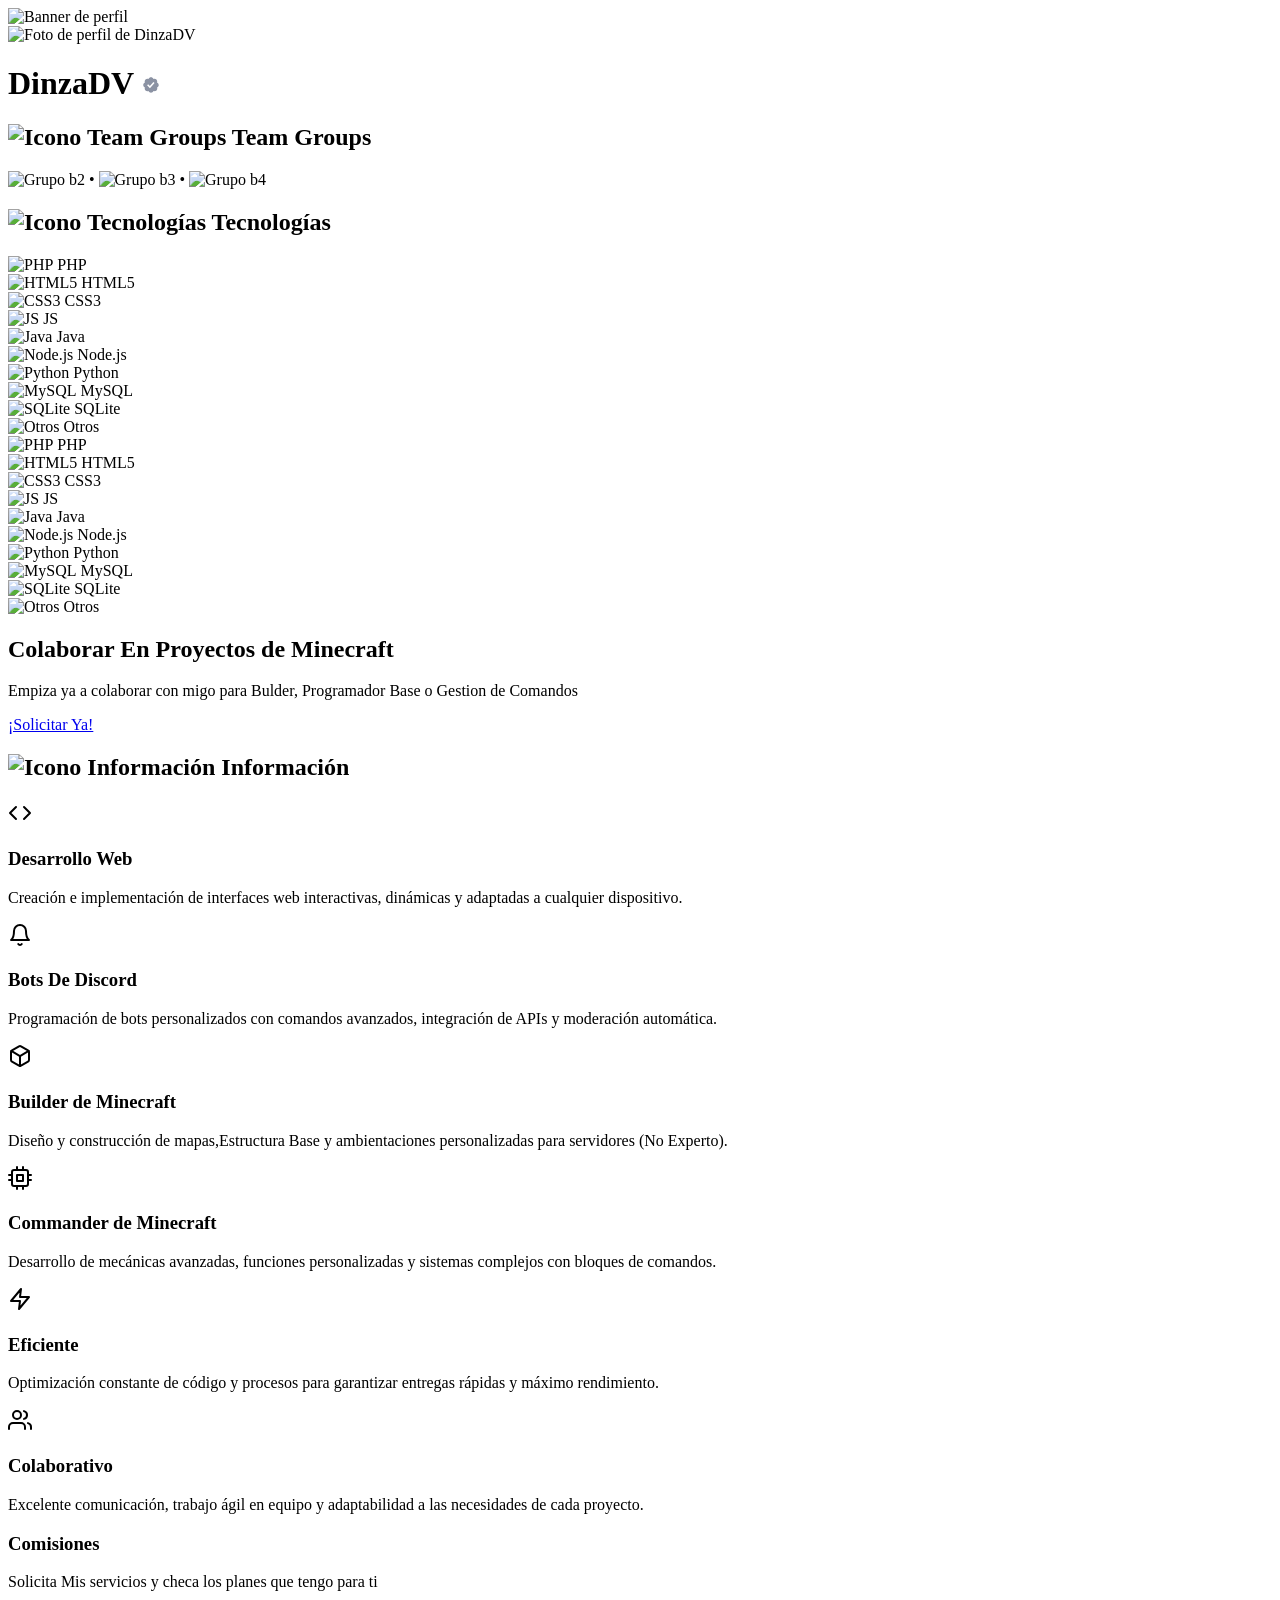
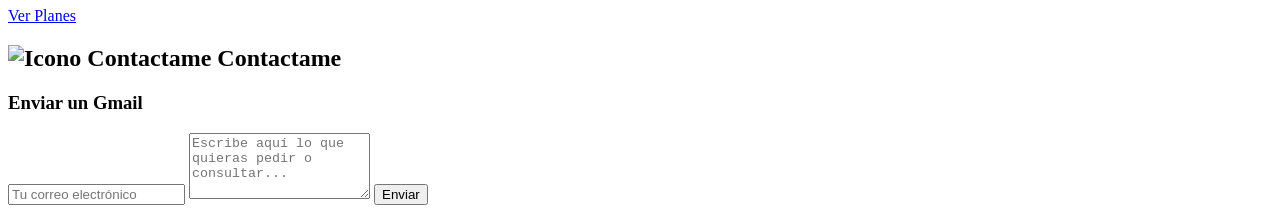
==== index.html @ 63b94a45 "Add initial index.html with webpage structure Initial commit of the index.html file containing the m" ====
<!DOCTYPE html>
<html lang="es">
<head>
<meta charset="UTF-8">
<meta name="viewport" content="width=device-width, initial-scale=1.0">
<title>DinzaDV</title>
<link rel="preconnect" href="https://fonts.googleapis.com">
<link rel="preconnect" href="https://fonts.gstatic.com" crossorigin>
<link href="https://fonts.googleapis.com/css2?family=Fredoka:wght@400;500;600;700&display=swap" rel="stylesheet">
<link rel="stylesheet" href="css/main.css">
<link rel="icon" type="image/png" href="img/logo.png">
<script src="https://cdnjs.cloudflare.com/ajax/libs/three.js/r128/three.min.js"></script>
</head>
<body>
<main class="page">
<div class="banner-wrapper reveal">
<div class="banner">
<img src="img/bn/b1.gif" alt="Banner de perfil">
</div>
<div class="profile-photo">
<img src="img/p/profile.jpg" alt="Foto de perfil de DinzaDV">
</div>
</div>

<div class="identity reveal">
<h1 class="username">
DinzaDV
<svg class="badge" viewBox="0 0 24 24" style="fill: #8b92a3; width: 18px; height: 18px;"><path d="M22.25 12c0-1.43-.88-2.67-2.19-3.34.46-1.39.2-2.97-.81-4.01s-2.62-1.27-4.01-.81C14.67 2.53 13.43 1.65 12 1.65s-2.67.88-3.34 2.19c-1.39-.46-2.97-.2-4.01.81s-1.27 2.62-.81 4.01C2.53 9.33 1.65 10.57 1.65 12s.88 2.67 2.19 3.34c-.46 1.39-.2 2.97.81 4.01s2.62 1.27 4.01.81c.67 1.31 1.91 2.19 3.34 2.19s2.67-.88 3.34-2.19c1.39.46 2.97.2 4.01-.81s1.27-2.62.81-4.01c1.31-.67 2.19-1.91 2.19-3.34zm-11.71 4.2L6.8 12.46l1.41-1.42 2.26 2.26 4.8-5.23 1.47 1.36-6.2 6.77z"></path></svg>
</h1>
</div>

<section class="team-groups reveal">
<h2 class="section-title">
<img src="img/icons/ic2.png" alt="Icono Team Groups" class="title-icon">
Team Groups
</h2>
<div class="team-row">
<img src="img/bn/b2.png" alt="Grupo b2">
<span class="dot">•</span>
<img src="img/bn/b3.png" alt="Grupo b3">
<span class="dot">•</span>
<img src="img/bn/b4.png" alt="Grupo b4">
</div>
</section>

<section class="categories-section reveal">
<h2 class="section-title">
<img src="img/icons/ic3.png" alt="Icono Tecnologías" class="title-icon">
Tecnologías
</h2>
<div class="carousel-container">
<div class="carousel-track">
<div class="carousel-item">
<img src="https://cdn.jsdelivr.net/gh/devicons/devicon/icons/php/php-original.svg" alt="PHP">
<span>PHP</span>
</div>
<div class="carousel-item">
<img src="https://cdn.jsdelivr.net/gh/devicons/devicon/icons/html5/html5-original.svg" alt="HTML5">
<span>HTML5</span>
</div>
<div class="carousel-item">
<img src="https://cdn.jsdelivr.net/gh/devicons/devicon/icons/css3/css3-original.svg" alt="CSS3">
<span>CSS3</span>
</div>
<div class="carousel-item">
<img src="https://cdn.jsdelivr.net/gh/devicons/devicon/icons/javascript/javascript-original.svg" alt="JS">
<span>JS</span>
</div>
<div class="carousel-item">
<img src="https://cdn.jsdelivr.net/gh/devicons/devicon/icons/java/java-original.svg" alt="Java">
<span>Java</span>
</div>
<div class="carousel-item">
<img src="https://cdn.jsdelivr.net/gh/devicons/devicon/icons/nodejs/nodejs-original.svg" alt="Node.js">
<span>Node.js</span>
</div>
<div class="carousel-item">
<img src="https://cdn.jsdelivr.net/gh/devicons/devicon/icons/python/python-original.svg" alt="Python">
<span>Python</span>
</div>
<div class="carousel-item">
<img src="https://cdn.jsdelivr.net/gh/devicons/devicon/icons/mysql/mysql-original.svg" alt="MySQL">
<span>MySQL</span>
</div>
<div class="carousel-item">
<img src="https://cdn.jsdelivr.net/gh/devicons/devicon/icons/sqlite/sqlite-original.svg" alt="SQLite">
<span>SQLite</span>
</div>
<div class="carousel-item">
<img src="https://cdn.jsdelivr.net/gh/devicons/devicon/icons/cog/cog-original.svg" alt="Otros">
<span>Otros</span>
</div>
<div class="carousel-item">
<img src="https://cdn.jsdelivr.net/gh/devicons/devicon/icons/php/php-original.svg" alt="PHP">
<span>PHP</span>
</div>
<div class="carousel-item">
<img src="https://cdn.jsdelivr.net/gh/devicons/devicon/icons/html5/html5-original.svg" alt="HTML5">
<span>HTML5</span>
</div>
<div class="carousel-item">
<img src="https://cdn.jsdelivr.net/gh/devicons/devicon/icons/css3/css3-original.svg" alt="CSS3">
<span>CSS3</span>
</div>
<div class="carousel-item">
<img src="https://cdn.jsdelivr.net/gh/devicons/devicon/icons/javascript/javascript-original.svg" alt="JS">
<span>JS</span>
</div>
<div class="carousel-item">
<img src="https://cdn.jsdelivr.net/gh/devicons/devicon/icons/java/java-original.svg" alt="Java">
<span>Java</span>
</div>
<div class="carousel-item">
<img src="https://cdn.jsdelivr.net/gh/devicons/devicon/icons/nodejs/nodejs-original.svg" alt="Node.js">
<span>Node.js</span>
</div>
<div class="carousel-item">
<img src="https://cdn.jsdelivr.net/gh/devicons/devicon/icons/python/python-original.svg" alt="Python">
<span>Python</span>
</div>
<div class="carousel-item">
<img src="https://cdn.jsdelivr.net/gh/devicons/devicon/icons/mysql/mysql-original.svg" alt="MySQL">
<span>MySQL</span>
</div>
<div class="carousel-item">
<img src="https://cdn.jsdelivr.net/gh/devicons/devicon/icons/sqlite/sqlite-original.svg" alt="SQLite">
<span>SQLite</span>
</div>
<div class="carousel-item">
<img src="https://cdn.jsdelivr.net/gh/devicons/devicon/icons/cog/cog-original.svg" alt="Otros">
<span>Otros</span>
</div>
</div>
</div>
</section>

<section class="content-panel reveal">
<div class="hero-card">
<div class="hero-content">
<h2>Colaborar En Proyectos de Minecraft</h2>
<p>Empiza ya a colaborar con migo para Bulder, Programador Base o Gestion de Comandos</p>
<a href="mc/planes" class="hero-btn">¡Solicitar Ya!</a>
</div>
<div class="hero-model" id="mc-model-container"></div>
</div>

<h2 class="section-title">
<img src="img/icons/ic4.png" alt="Icono Información" class="title-icon">
Información
</h2>

<div class="feature-grid">
<div class="feature-card">
<div class="feature-icon-box">
<svg viewBox="0 0 24 24" width="24" height="24" fill="none" stroke="currentColor" stroke-width="2" stroke-linecap="round" stroke-linejoin="round"><polyline points="16 18 22 12 16 6"></polyline><polyline points="8 6 2 12 8 18"></polyline></svg>
</div>
<div class="feature-info">
<h3>Desarrollo Web</h3>
<p>Creación e implementación de interfaces web interactivas, dinámicas y adaptadas a cualquier dispositivo.</p>
</div>
</div>

<div class="feature-card">
<div class="feature-icon-box">
<svg viewBox="0 0 24 24" width="24" height="24" fill="none" stroke="currentColor" stroke-width="2" stroke-linecap="round" stroke-linejoin="round"><path d="M18 8A6 6 0 0 0 6 8c0 7-3 9-3 9h18s-3-2-3-9"></path><path d="M13.73 21a2 2 0 0 1-3.46 0"></path></svg>
</div>
<div class="feature-info">
<h3>Bots De Discord</h3>
<p>Programación de bots personalizados con comandos avanzados, integración de APIs y moderación automática.</p>
</div>
</div>

<div class="feature-card">
<div class="feature-icon-box">
<svg viewBox="0 0 24 24" width="24" height="24" fill="none" stroke="currentColor" stroke-width="2" stroke-linecap="round" stroke-linejoin="round"><path d="M21 16V8a2 2 0 0 0-1-1.73l-7-4a2 2 0 0 0-2 0l-7 4A2 2 0 0 0 3 8v8a2 2 0 0 0 1 1.73l7 4a2 2 0 0 0 2 0l7-4A2 2 0 0 0 21 16z"></path><polyline points="3.27 6.96 12 12.01 20.73 6.96"></polyline><line x1="12" y1="22.08" x2="12" y2="12"></line></svg>
</div>
<div class="feature-info">
<h3>Builder de Minecraft</h3>
<p>Diseño y construcción de mapas,Estructura Base y ambientaciones personalizadas para servidores (No Experto).</p>
</div>
</div>

<div class="feature-card">
<div class="feature-icon-box">
<svg viewBox="0 0 24 24" width="24" height="24" fill="none" stroke="currentColor" stroke-width="2" stroke-linecap="round" stroke-linejoin="round"><rect x="4" y="4" width="16" height="16" rx="2" ry="2"></rect><rect x="9" y="9" width="6" height="6"></rect><line x1="9" y1="1" x2="9" y2="4"></line><line x1="15" y1="1" x2="15" y2="4"></line><line x1="9" y1="20" x2="9" y2="23"></line><line x1="15" y1="20" x2="15" y2="23"></line><line x1="20" y1="9" x2="23" y2="9"></line><line x1="20" y1="14" x2="23" y2="14"></line><line x1="1" y1="9" x2="4" y2="9"></line><line x1="1" y1="14" x2="4" y2="14"></line></svg>
</div>
<div class="feature-info">
<h3>Commander de Minecraft</h3>
<p>Desarrollo de mecánicas avanzadas, funciones personalizadas y sistemas complejos con bloques de comandos.</p>
</div>
</div>

<div class="feature-card">
<div class="feature-icon-box">
<svg viewBox="0 0 24 24" width="24" height="24" fill="none" stroke="currentColor" stroke-width="2" stroke-linecap="round" stroke-linejoin="round"><polygon points="13 2 3 14 12 14 11 22 21 10 12 10 13 2"></polygon></svg>
</div>
<div class="feature-info">
<h3>Eficiente</h3>
<p>Optimización constante de código y procesos para garantizar entregas rápidas y máximo rendimiento.</p>
</div>
</div>

<div class="feature-card">
<div class="feature-icon-box">
<svg viewBox="0 0 24 24" width="24" height="24" fill="none" stroke="currentColor" stroke-width="2" stroke-linecap="round" stroke-linejoin="round"><path d="M17 21v-2a4 4 0 0 0-4-4H5a4 4 0 0 0-4 4v2"></path><circle cx="9" cy="7" r="4"></circle><path d="M23 21v-2a4 4 0 0 0-3-3.87"></path><path d="M16 3.13a4 4 0 0 1 0 7.75"></path></svg>
</div>
<div class="feature-info">
<h3>Colaborativo</h3>
<p>Excelente comunicación, trabajo ágil en equipo y adaptabilidad a las necesidades de cada proyecto.</p>
</div>
</div>
</div>

<div class="commissions-card">
<div class="commissions-info">
<h3>Comisiones</h3>
<p>Solicita Mis servicios y checa los planes que tengo para ti</p>
</div>
<a href="wp/plan" class="shine-btn">Ver Planes</a>
</div>

<h2 class="section-title">
<img src="img/icons/ic5.png" alt="Icono Contactame" class="title-icon">
Contactame
</h2>

<div class="contact-card">
<h3>Enviar un Gmail</h3>
<form action="https://formsubmit.co/dinzadv@gmail.com" method="POST" class="contact-form">
<input type="email" name="email" placeholder="Tu correo electrónico" required>
<textarea name="message" rows="4" placeholder="Escribe aquí lo que quieras pedir o consultar..." required></textarea>
<button type="submit" class="contact-btn">Enviar</button>
</form>
</div>
</section>
</main>
<script src="js/main.js"></script>
</body>
</html>
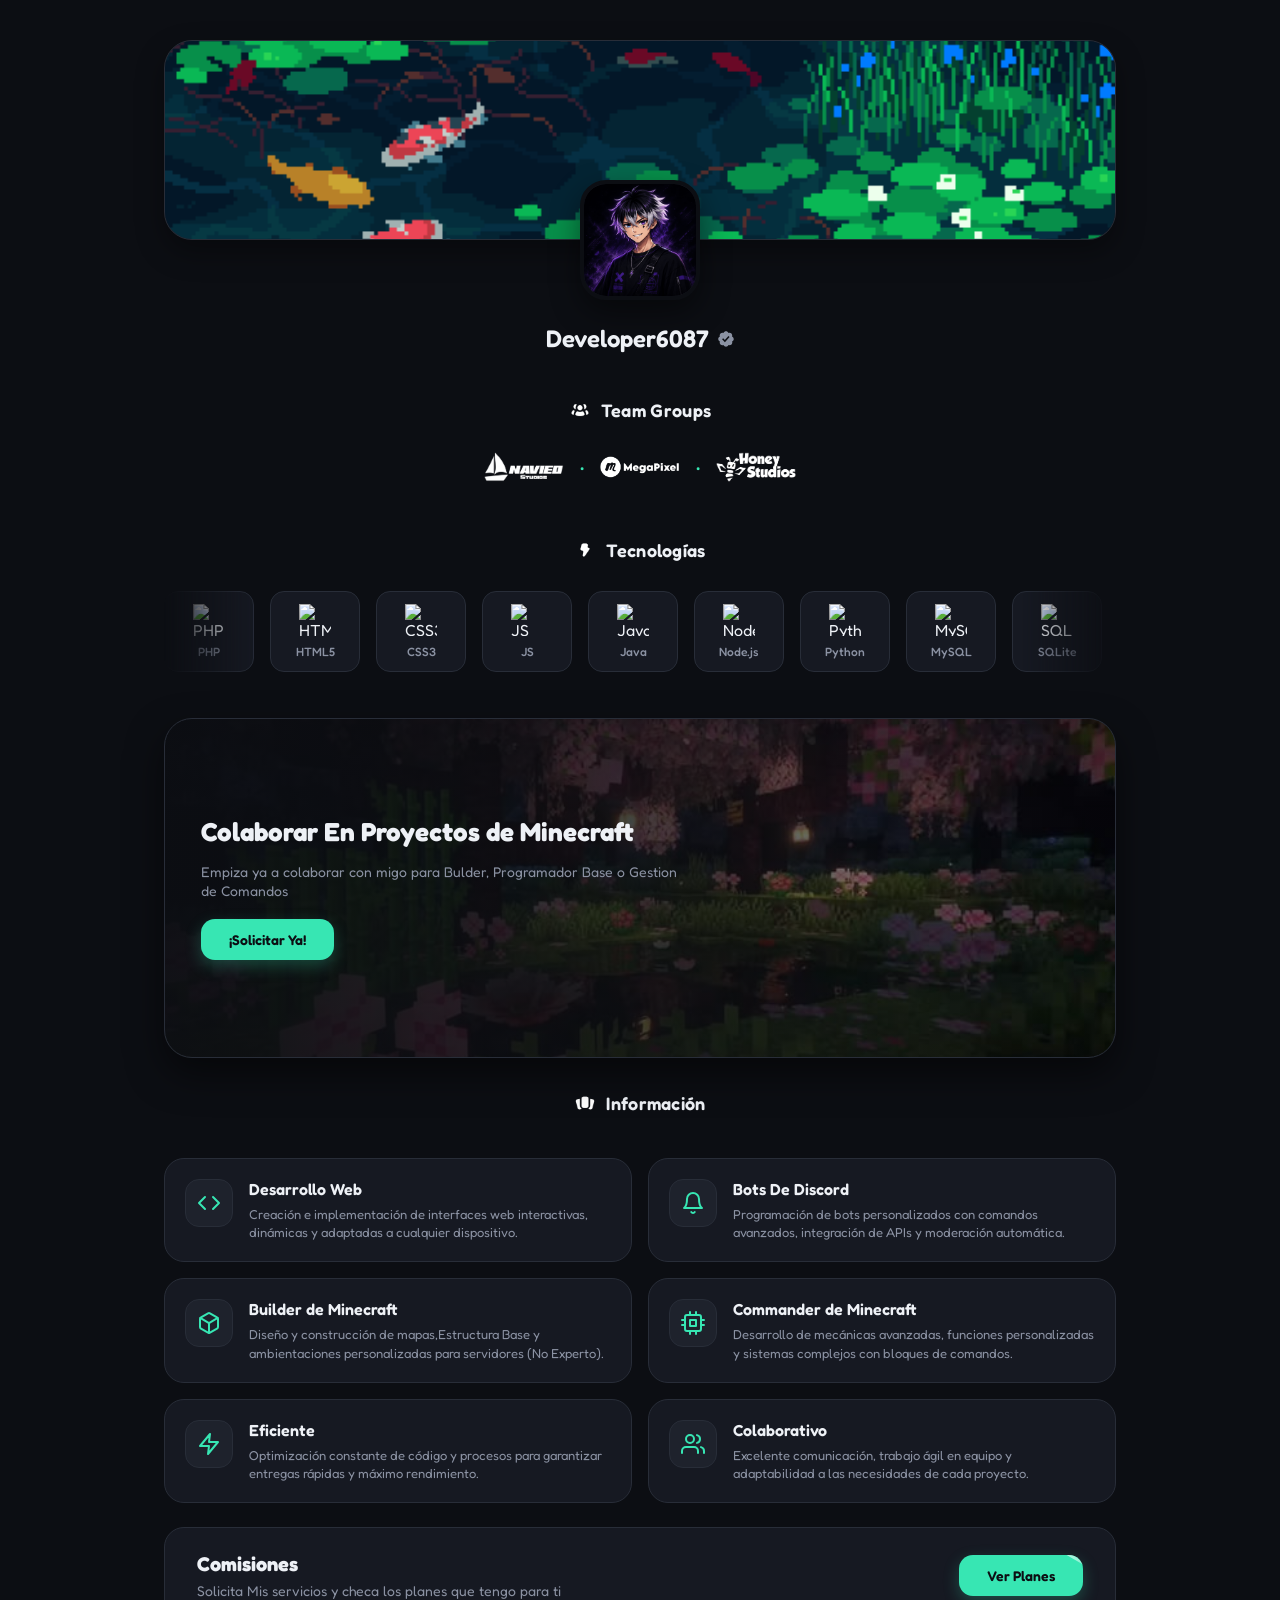
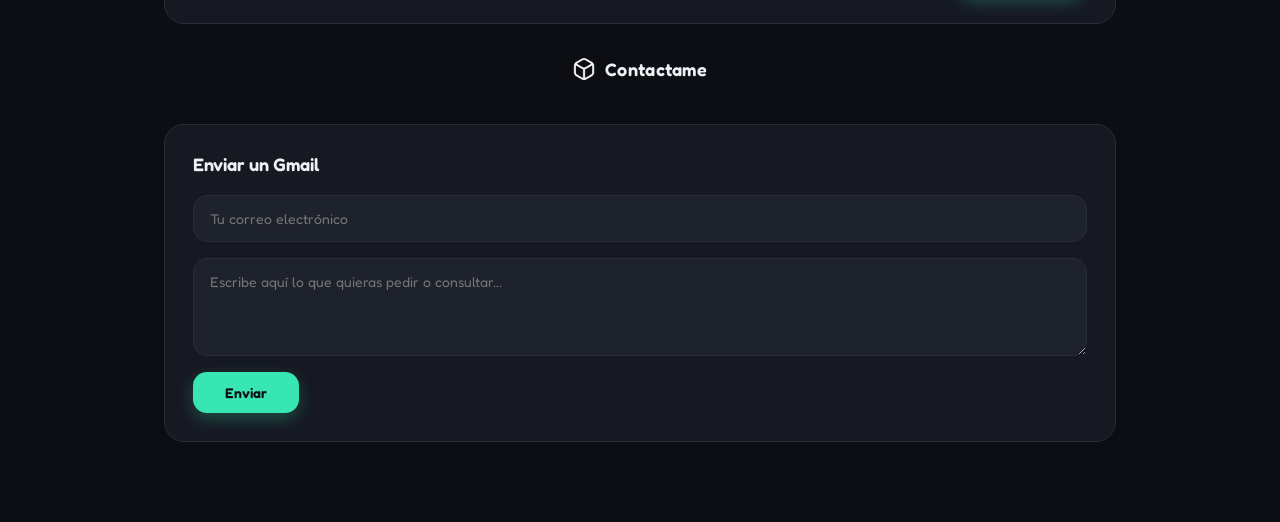
==== commit d0ac04df: "Update index.html" ====
--- a/index.html
+++ b/index.html
@@ -3,7 +3,7 @@
 <head>
 <meta charset="UTF-8">
 <meta name="viewport" content="width=device-width, initial-scale=1.0">
-<title>DinzaDV</title>
+<title>Developer6087</title>
 <link rel="preconnect" href="https://fonts.googleapis.com">
 <link rel="preconnect" href="https://fonts.gstatic.com" crossorigin>
 <link href="https://fonts.googleapis.com/css2?family=Fredoka:wght@400;500;600;700&display=swap" rel="stylesheet">
@@ -24,7 +24,7 @@
 
 <div class="identity reveal">
 <h1 class="username">
-DinzaDV
+Developer6087
 <svg class="badge" viewBox="0 0 24 24" style="fill: #8b92a3; width: 18px; height: 18px;"><path d="M22.25 12c0-1.43-.88-2.67-2.19-3.34.46-1.39.2-2.97-.81-4.01s-2.62-1.27-4.01-.81C14.67 2.53 13.43 1.65 12 1.65s-2.67.88-3.34 2.19c-1.39-.46-2.97-.2-4.01.81s-1.27 2.62-.81 4.01C2.53 9.33 1.65 10.57 1.65 12s.88 2.67 2.19 3.34c-.46 1.39-.2 2.97.81 4.01s2.62 1.27 4.01.81c.67 1.31 1.91 2.19 3.34 2.19s2.67-.88 3.34-2.19c1.39.46 2.97.2 4.01-.81s1.27-2.62.81-4.01c1.31-.67 2.19-1.91 2.19-3.34zm-11.71 4.2L6.8 12.46l1.41-1.42 2.26 2.26 4.8-5.23 1.47 1.36-6.2 6.77z"></path></svg>
 </h1>
 </div>
@@ -226,7 +226,7 @@
 
 <div class="contact-card">
 <h3>Enviar un Gmail</h3>
-<form action="https://formsubmit.co/dinzadv@gmail.com" method="POST" class="contact-form">
+<form action="https://formsubmit.co/caelustry@gmail.com" method="POST" class="contact-form">
 <input type="email" name="email" placeholder="Tu correo electrónico" required>
 <textarea name="message" rows="4" placeholder="Escribe aquí lo que quieras pedir o consultar..." required></textarea>
 <button type="submit" class="contact-btn">Enviar</button>
--- a/css/main.css
+++ b/css/main.css
@@ -0,0 +1,555 @@
+*{
+margin:0;
+padding:0;
+box-sizing:border-box;
+}
+
+:root{
+--bg:#0c0e13;
+--surface:#161922;
+--surface-2:#1e222c;
+--border:#282d38;
+--text:#eef1f6;
+--text-dim:#8b92a3;
+--accent:#37e6b3;
+--accent-soft:rgba(55,230,179,0.16);
+--radius-lg:28px;
+--radius-md:20px;
+--radius-sm:14px;
+}
+
+html{
+scroll-behavior:smooth;
+}
+
+body{
+background:var(--bg);
+color:var(--text);
+font-family:'Fredoka',sans-serif;
+min-height:100vh;
+}
+
+.page{
+max-width:1000px;
+margin:0 auto;
+padding:40px 24px 80px;
+display:flex;
+flex-direction:column;
+gap:36px;
+}
+
+.reveal{
+opacity:0;
+transform:translateY(28px);
+transition:opacity 0.7s ease,transform 0.7s ease;
+}
+
+.reveal.in-view{
+opacity:1;
+transform:translateY(0);
+}
+
+.banner-wrapper{
+position:relative;
+width:100%;
+margin-bottom:10px;
+}
+
+.banner{
+width:100%;
+height:200px;
+border-radius:var(--radius-lg);
+overflow:hidden;
+border:1px solid var(--border);
+background:linear-gradient(135deg,var(--surface-2),var(--surface));
+box-shadow:0 12px 28px rgba(0,0,0,0.35);
+}
+
+.banner img{
+width:100%;
+height:100%;
+object-fit:cover;
+display:block;
+}
+
+.profile-photo{
+width:120px;
+height:120px;
+border-radius:26px;
+overflow:hidden;
+border:4px solid var(--bg);
+background:var(--surface-2);
+margin:-60px auto 0;
+box-shadow:0 12px 30px rgba(0,0,0,0.45);
+position:relative;
+z-index:2;
+}
+
+.profile-photo img{
+width:100%;
+height:100%;
+object-fit:cover;
+display:block;
+}
+
+.identity{
+text-align:center;
+margin-top:-22px;
+}
+
+.username{
+display:inline-flex;
+align-items:center;
+gap:8px;
+font-size:24px;
+font-weight:600;
+color:var(--text);
+}
+
+.section-title{
+font-size:18px;
+font-weight:600;
+color:var(--text);
+text-align:center;
+margin:10px 0 20px;
+letter-spacing:0.3px;
+display:flex;
+align-items:center;
+justify-content:center;
+gap:10px;
+}
+
+.title-icon{
+width:22px;
+height:22px;
+object-fit:contain;
+}
+
+.team-groups{
+width:100%;
+}
+
+.team-row{
+display:flex;
+align-items:center;
+justify-content:center;
+gap:16px;
+}
+
+.team-row img{
+height:52px;
+width:auto;
+max-width:80px;
+object-fit:contain;
+transition:transform 0.3s ease;
+}
+
+.team-row img:hover{
+transform:translateY(-4px);
+}
+
+.dot{
+color:var(--accent);
+font-size:18px;
+}
+
+.categories-section{
+width:100%;
+}
+
+.carousel-container{
+width:100%;
+overflow:hidden;
+position:relative;
+padding:10px 0;
+mask-image:linear-gradient(to right, transparent, black 10%, black 90%, transparent);
+-webkit-mask-image:linear-gradient(to right, transparent, black 10%, black 90%, transparent);
+}
+
+.carousel-track{
+display:flex;
+gap:16px;
+width:max-content;
+animation:scroll-left 20s linear infinite;
+}
+
+.carousel-container:hover .carousel-track{
+animation-play-state:paused;
+}
+
+.carousel-item{
+display:flex;
+flex-direction:column;
+align-items:center;
+justify-content:center;
+gap:8px;
+background:var(--surface);
+border:1px solid var(--border);
+border-radius:var(--radius-sm);
+padding:12px 16px;
+min-width:90px;
+transition:transform 0.3s ease, border-color 0.3s ease, background-color 0.3s ease;
+}
+
+.carousel-item:hover{
+transform:translateY(-4px);
+border-color:var(--accent);
+background:var(--surface-2);
+}
+
+.carousel-item img{
+width:32px;
+height:32px;
+object-fit:contain;
+}
+
+.carousel-item span{
+font-size:12px;
+font-weight:500;
+color:var(--text-dim);
+}
+
+@keyframes scroll-left{
+0%{
+transform:translateX(0);
+}
+100%{
+transform:translateX(-50%);
+}
+}
+
+.content-panel{
+width:100%;
+display:flex;
+flex-direction:column;
+gap:24px;
+}
+
+.hero-card{
+position:relative;
+width:100%;
+min-height:340px;
+border-radius:var(--radius-lg);
+background:linear-gradient(90deg, rgba(12, 14, 19, 0.95) 0%, rgba(12, 14, 19, 0.75) 55%, rgba(12, 14, 19, 0.3) 100%), url('../img/fn/f1.jpg') center/cover no-repeat;
+border:1px solid var(--border);
+display:flex;
+flex-direction:row;
+align-items:center;
+justify-content:space-between;
+padding:36px;
+overflow:hidden;
+box-shadow:0 16px 36px rgba(0,0,0,0.5);
+}
+
+.hero-content{
+max-width:55%;
+z-index:3;
+display:flex;
+flex-direction:column;
+gap:14px;
+align-items:flex-start;
+text-align:left;
+}
+
+.hero-content h2{
+font-size:26px;
+font-weight:700;
+color:var(--text);
+line-height:1.2;
+}
+
+.hero-content p{
+font-size:14px;
+color:var(--text-dim);
+line-height:1.4;
+}
+
+.hero-btn{
+display:inline-block;
+padding:12px 28px;
+background:var(--accent);
+color:#0c0e13;
+font-weight:600;
+font-size:14px;
+border-radius:var(--radius-sm);
+text-decoration:none;
+transition:transform 0.2s ease, box-shadow 0.2s ease, background-color 0.2s ease;
+box-shadow:0 6px 16px rgba(55,230,179,0.25);
+margin-top:4px;
+}
+
+.hero-btn:hover{
+transform:translateY(-2px);
+box-shadow:0 8px 22px rgba(55,230,179,0.4);
+background:#45f0bd;
+}
+
+.hero-model{
+width:260px;
+height:320px;
+position:absolute;
+right:10px;
+bottom:0;
+top:0;
+margin:auto 0;
+z-index:2;
+pointer-events:none;
+}
+
+.feature-grid{
+display:grid;
+grid-template-columns:repeat(2, 1fr);
+gap:16px;
+width:100%;
+}
+
+.feature-card{
+display:flex;
+align-items:flex-start;
+gap:16px;
+background:var(--surface);
+border:1px solid var(--border);
+border-radius:var(--radius-md);
+padding:20px;
+transition:transform 0.3s ease, border-color 0.3s ease, background-color 0.3s ease;
+}
+
+.feature-card:hover{
+transform:translateY(-4px);
+border-color:var(--accent);
+background:var(--surface-2);
+}
+
+.feature-icon-box{
+width:48px;
+height:48px;
+min-width:48px;
+background:var(--surface-2);
+border:1px solid var(--border);
+border-radius:var(--radius-sm);
+display:flex;
+align-items:center;
+justify-content:center;
+color:var(--accent);
+}
+
+.feature-info{
+display:flex;
+flex-direction:column;
+gap:6px;
+}
+
+.feature-info h3{
+font-size:16px;
+font-weight:600;
+color:var(--text);
+margin:0;
+}
+
+.feature-info p{
+font-size:13px;
+color:var(--text-dim);
+line-height:1.4;
+margin:0;
+}
+
+.commissions-card{
+width:100%;
+background:var(--surface);
+border:1px solid var(--border);
+border-radius:var(--radius-md);
+padding:24px 32px;
+display:flex;
+align-items:center;
+justify-content:space-between;
+gap:20px;
+transition:border-color 0.3s ease;
+}
+
+.commissions-card:hover{
+border-color:var(--accent);
+}
+
+.commissions-info h3{
+font-size:20px;
+font-weight:700;
+color:var(--text);
+margin-bottom:6px;
+}
+
+.commissions-info p{
+font-size:14px;
+color:var(--text-dim);
+}
+
+.shine-btn{
+position:relative;
+display:inline-block;
+padding:12px 28px;
+background:var(--accent);
+color:#0c0e13;
+font-weight:600;
+font-size:14px;
+border-radius:var(--radius-sm);
+text-decoration:none;
+overflow:hidden;
+transition:transform 0.2s ease, box-shadow 0.2s ease, background-color 0.2s ease;
+box-shadow:0 6px 16px rgba(55,230,179,0.25);
+white-space:nowrap;
+}
+
+.shine-btn::before{
+content:'';
+position:absolute;
+top:-50%;
+left:-50%;
+width:200%;
+height:200%;
+background:linear-gradient(60deg, transparent 30%, rgba(255,255,255,0.7) 50%, transparent 70%);
+transform:rotate(30deg) translateY(-100%);
+animation:auto-shine 3.5s infinite ease-in-out;
+}
+
+@keyframes auto-shine{
+0%{
+transform:rotate(30deg) translateY(-100%);
+}
+25%{
+transform:rotate(30deg) translateY(100%);
+}
+100%{
+transform:rotate(30deg) translateY(100%);
+}
+}
+
+.shine-btn:hover{
+transform:translateY(-2px);
+box-shadow:0 8px 22px rgba(55,230,179,0.4);
+background:#45f0bd;
+}
+
+.contact-card{
+width:100%;
+background:var(--surface);
+border:1px solid var(--border);
+border-radius:var(--radius-md);
+padding:28px;
+display:flex;
+flex-direction:column;
+gap:20px;
+}
+
+.contact-card h3{
+font-size:18px;
+font-weight:600;
+color:var(--text);
+}
+
+.contact-form{
+display:flex;
+flex-direction:column;
+gap:16px;
+}
+
+.contact-form input,
+.contact-form textarea{
+width:100%;
+background:var(--surface-2);
+border:1px solid var(--border);
+border-radius:var(--radius-sm);
+padding:14px 16px;
+color:var(--text);
+font-family:'Fredoka',sans-serif;
+font-size:14px;
+outline:none;
+transition:border-color 0.3s ease;
+}
+
+.contact-form input:focus,
+.contact-form textarea:focus{
+border-color:var(--accent);
+}
+
+.contact-form textarea{
+resize:vertical;
+}
+
+.contact-btn{
+align-self:flex-start;
+padding:12px 32px;
+background:var(--accent);
+color:#0c0e13;
+font-family:'Fredoka',sans-serif;
+font-weight:600;
+font-size:14px;
+border:none;
+border-radius:var(--radius-sm);
+cursor:pointer;
+transition:transform 0.2s ease, box-shadow 0.2s ease, background-color 0.2s ease;
+box-shadow:0 6px 16px rgba(55,230,179,0.25);
+}
+
+.contact-btn:hover{
+transform:translateY(-2px);
+box-shadow:0 8px 22px rgba(55,230,179,0.4);
+background:#45f0bd;
+}
+
+@media (max-width:640px){
+.page{
+padding:20px 16px 60px;
+gap:24px;
+}
+
+.banner{
+height:150px;
+}
+
+.hero-card{
+padding:24px 18px;
+min-height:320px;
+}
+
+.hero-content{
+max-width:60%;
+gap:10px;
+}
+
+.hero-content h2{
+font-size:18px;
+}
+
+.hero-content p{
+font-size:12px;
+}
+
+.hero-btn{
+padding:10px 18px;
+font-size:13px;
+}
+
+.hero-model{
+width:160px;
+height:300px;
+right:-10px;
+}
+
+.feature-grid{
+grid-template-columns:1fr;
+}
+
+.commissions-card{
+flex-direction:column;
+align-items:flex-start;
+padding:20px;
+}
+
+.shine-btn{
+width:100%;
+text-align:center;
+}
+
+.contact-btn{
+width:100%;
+}
+}
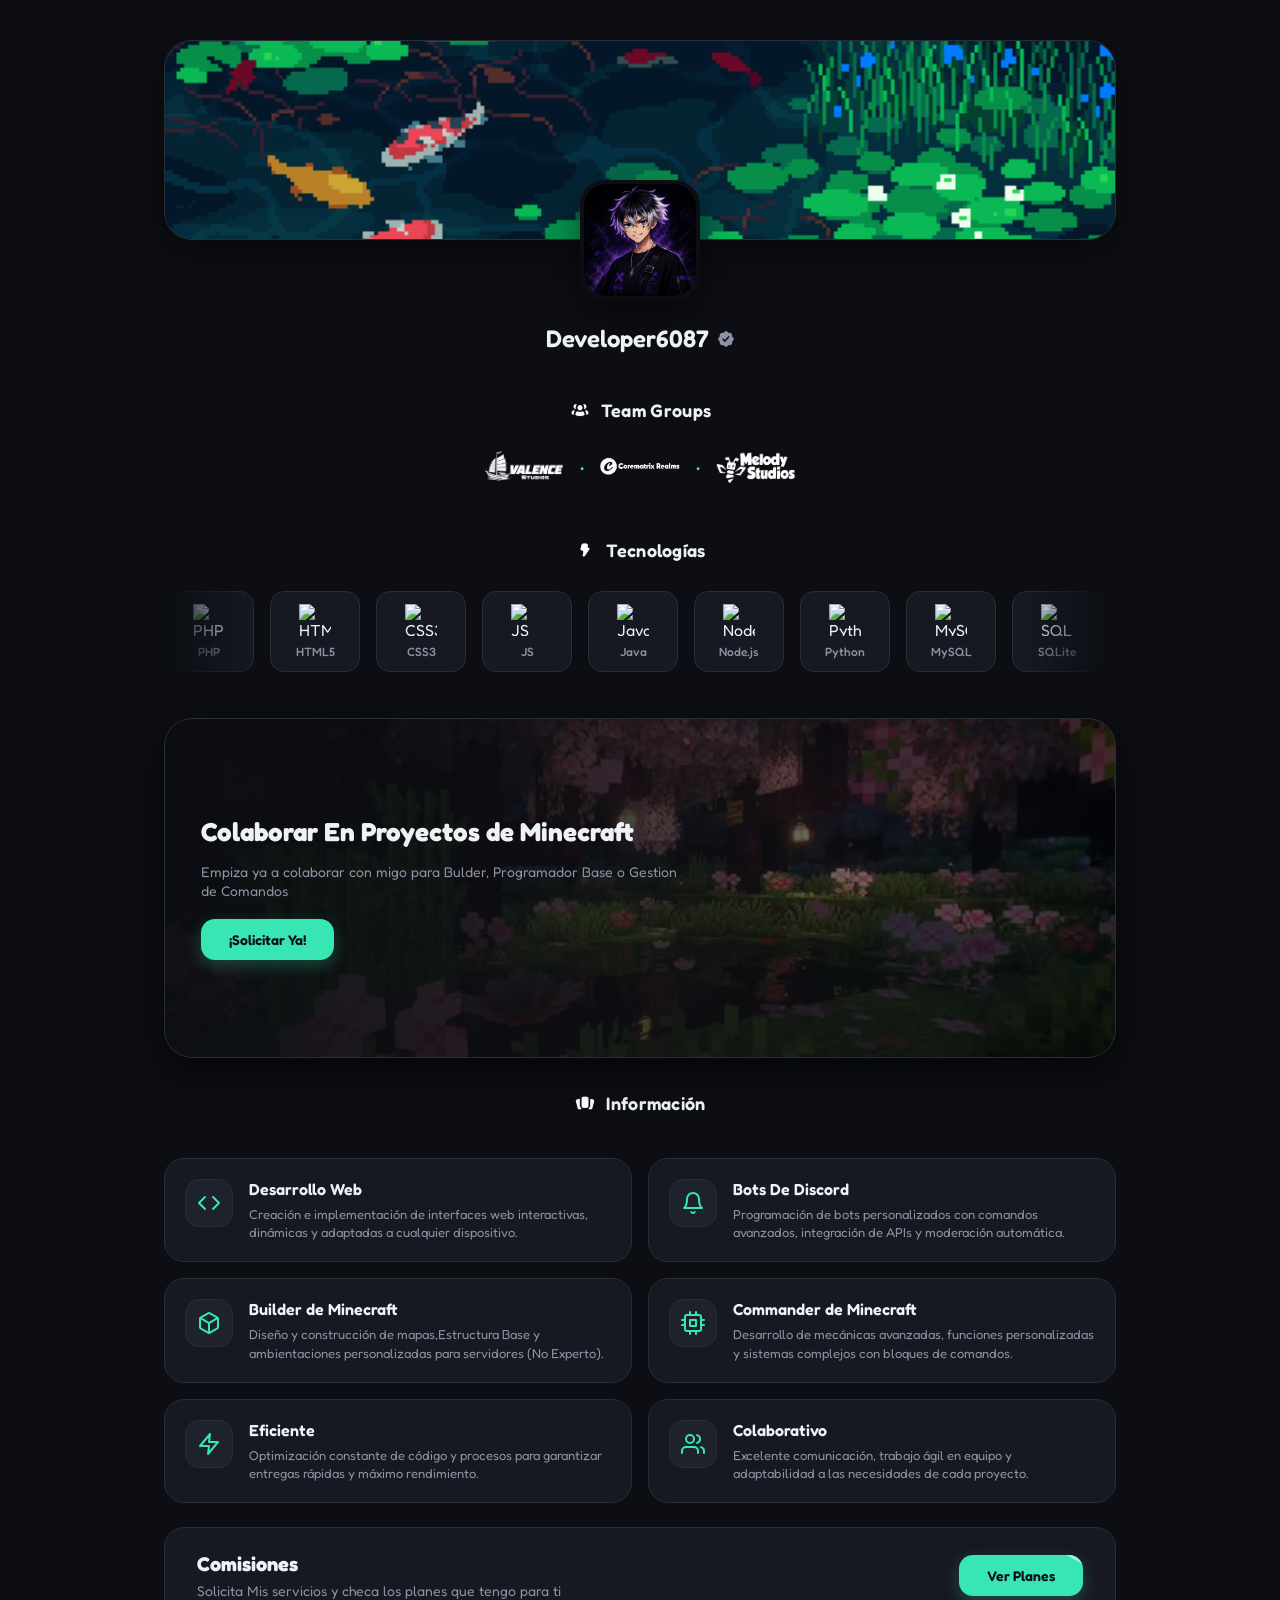
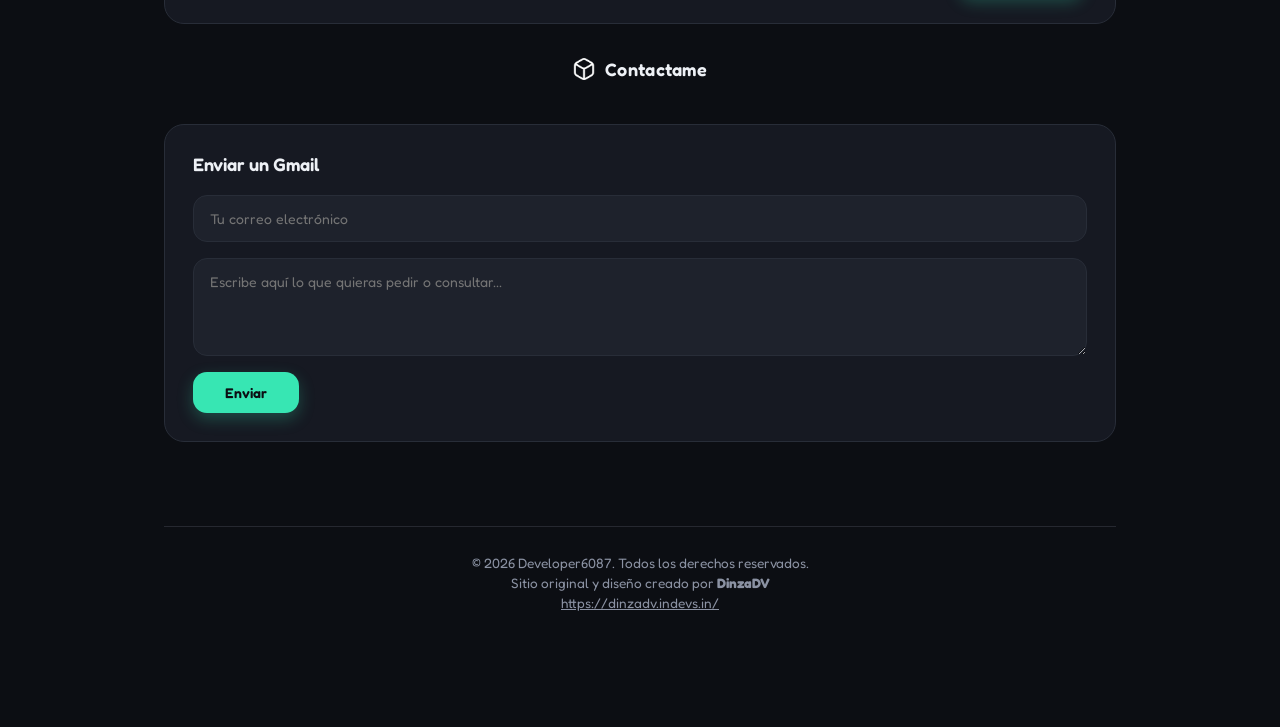
==== commit d0826fbe: "Update index.html" ====
--- a/index.html
+++ b/index.html
@@ -10,6 +10,27 @@
 <link rel="stylesheet" href="css/main.css">
 <link rel="icon" type="image/png" href="img/logo.png">
 <script src="https://cdnjs.cloudflare.com/ajax/libs/three.js/r128/three.min.js"></script>
+<style>
+.site-footer {
+  margin-top: 3rem;
+  padding: 1.5rem 1rem 2rem;
+  text-align: center;
+  font-family: 'Fredoka', sans-serif;
+  font-size: 0.85rem;
+  color: #8b92a3;
+  border-top: 1px solid rgba(139, 146, 163, 0.2);
+}
+.site-footer a {
+  color: #8b92a3;
+  text-decoration: underline;
+}
+.site-footer a:hover {
+  color: #ffffff;
+}
+.site-footer p {
+  margin: 0.25rem 0;
+}
+</style>
 </head>
 <body>
 <main class="page">
@@ -233,6 +254,12 @@
 </form>
 </div>
 </section>
+
+<footer class="site-footer reveal">
+  <p>&copy; 2026 Developer6087. Todos los derechos reservados.</p>
+  <p>Sitio original y diseño creado por <strong>DinzaDV</strong></p>
+  <p><a href="https://dinzadv.indevs.in/" target="_blank" rel="noopener noreferrer">https://dinzadv.indevs.in/</a></p>
+</footer>
 </main>
 <script src="js/main.js"></script>
 </body>
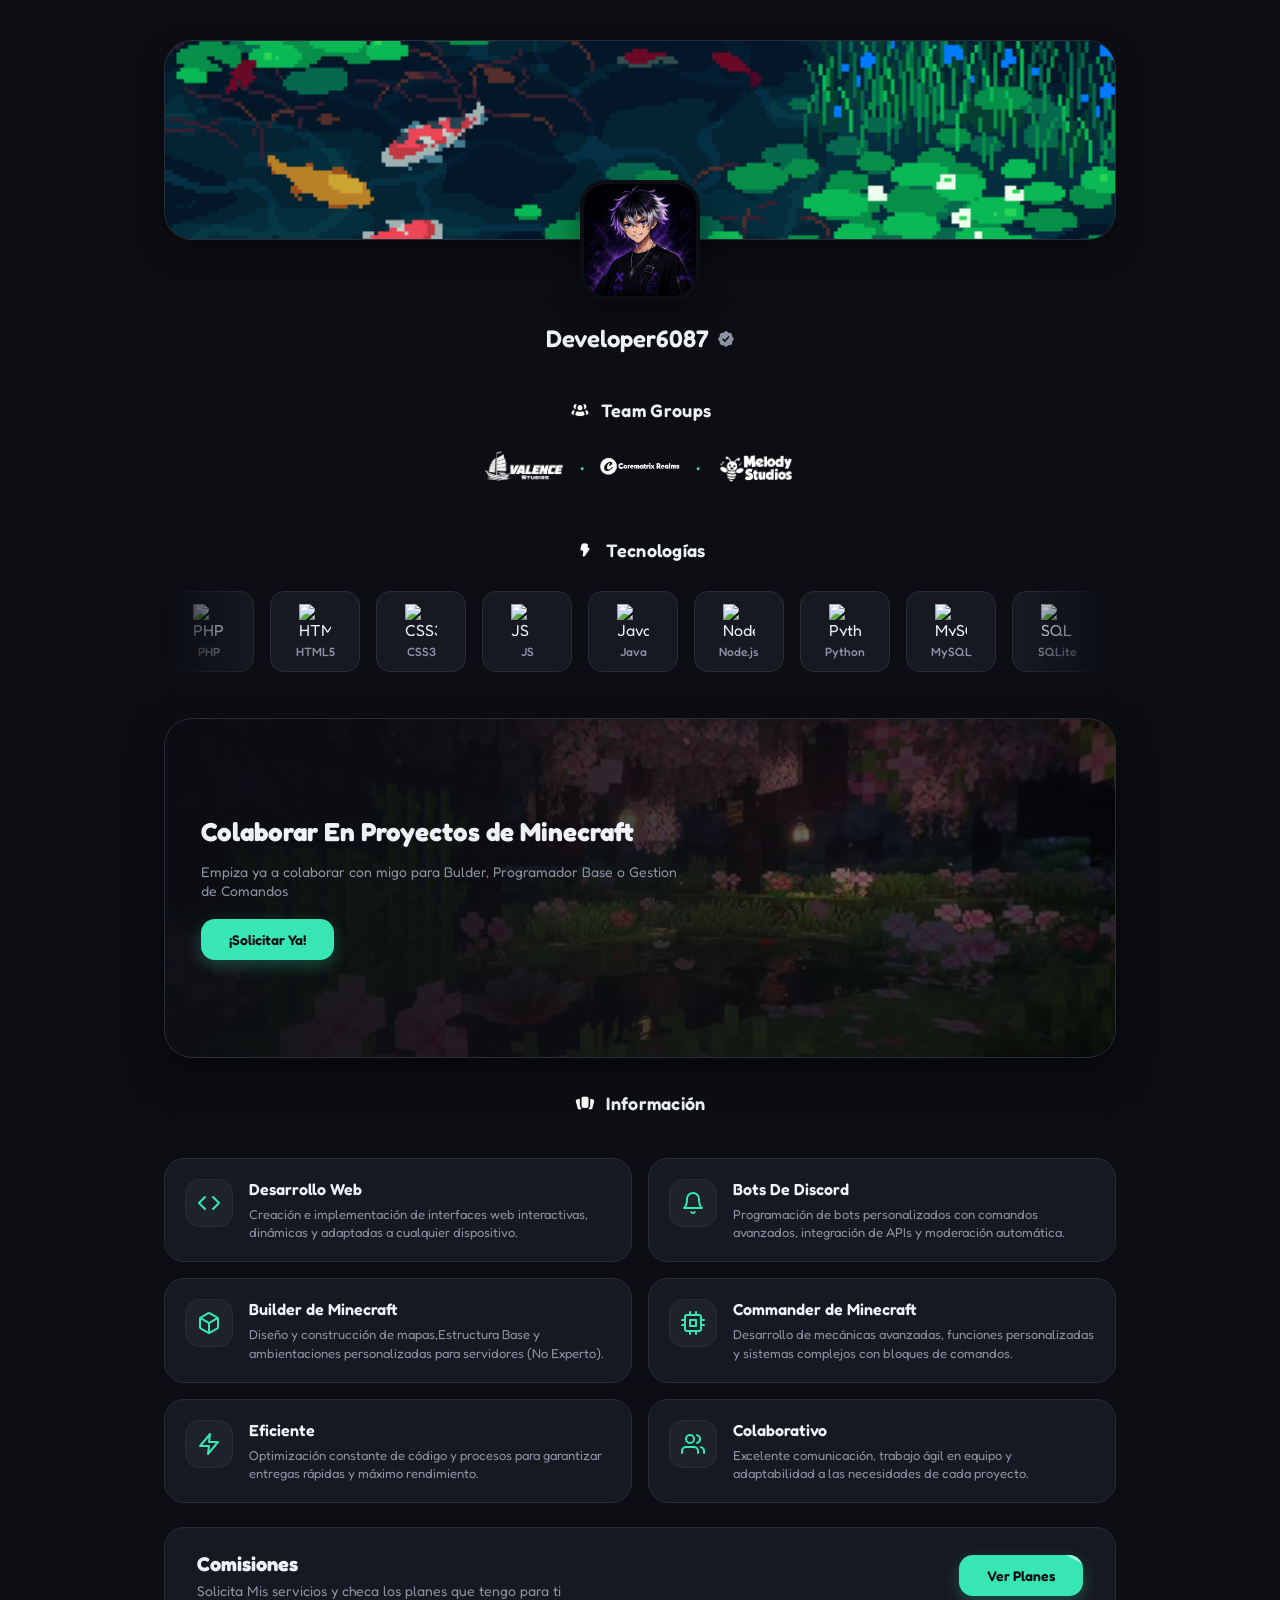
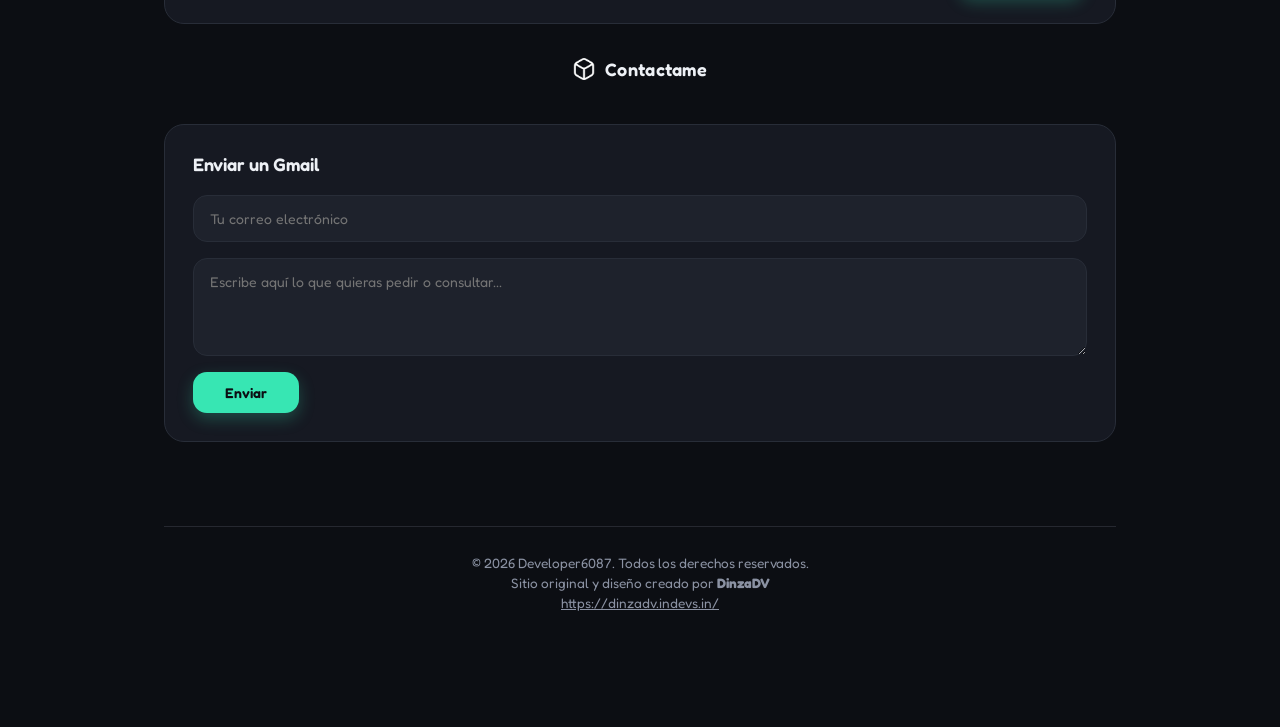
==== commit ec4a0e3d: "Update index.html" ====
--- a/index.html
+++ b/index.html
@@ -107,8 +107,11 @@
 <img src="https://cdn.jsdelivr.net/gh/devicons/devicon/icons/sqlite/sqlite-original.svg" alt="SQLite">
 <span>SQLite</span>
 </div>
-<div class="carousel-item">
-<img src="https://cdn.jsdelivr.net/gh/devicons/devicon/icons/cog/cog-original.svg" alt="Otros">
+<div class="carousel-iter">
+<svg xmlns="http://w3.org/2000/svg" width="1em" height="1em" viewBox="0 0 16 16">
+<path d="M0 0h16v16H0z" fill="none" />
+<path fill="currentColor" fill-rule="evenodd" d="M0 8a8 8 0 0 0 8 8h3.75v-2.75H8A5.25 5.25 0 1 1 13.25 8v1.25h-1.5V8A3.75 3.75 0 1 0 8 11.75h5V8A8 8 0 0 0 0 8m9.25 0a1.25 1.25 0 1 1-2.5 0a1.25 1.25 0 0 1 2.5 0" clip-rule="evenodd" />
+</svg>
 <span>Otros</span>
 </div>
 <div class="carousel-item">
@@ -147,8 +150,11 @@
 <img src="https://cdn.jsdelivr.net/gh/devicons/devicon/icons/sqlite/sqlite-original.svg" alt="SQLite">
 <span>SQLite</span>
 </div>
-<div class="carousel-item">
-<img src="https://cdn.jsdelivr.net/gh/devicons/devicon/icons/cog/cog-original.svg" alt="Otros">
+<div class="carousel-iter">
+<svg xmlns="http://w3.org/2000/svg" width="1em" height="1em" viewBox="0 0 16 16">
+<path d="M0 0h16v16H0z" fill="none" />
+<path fill="currentColor" fill-rule="evenodd" d="M0 8a8 8 0 0 0 8 8h3.75v-2.75H8A5.25 5.25 0 1 1 13.25 8v1.25h-1.5V8A3.75 3.75 0 1 0 8 11.75h5V8A8 8 0 0 0 0 8m9.25 0a1.25 1.25 0 1 1-2.5 0a1.25 1.25 0 0 1 2.5 0" clip-rule="evenodd" />
+</svg>
 <span>Otros</span>
 </div>
 </div>
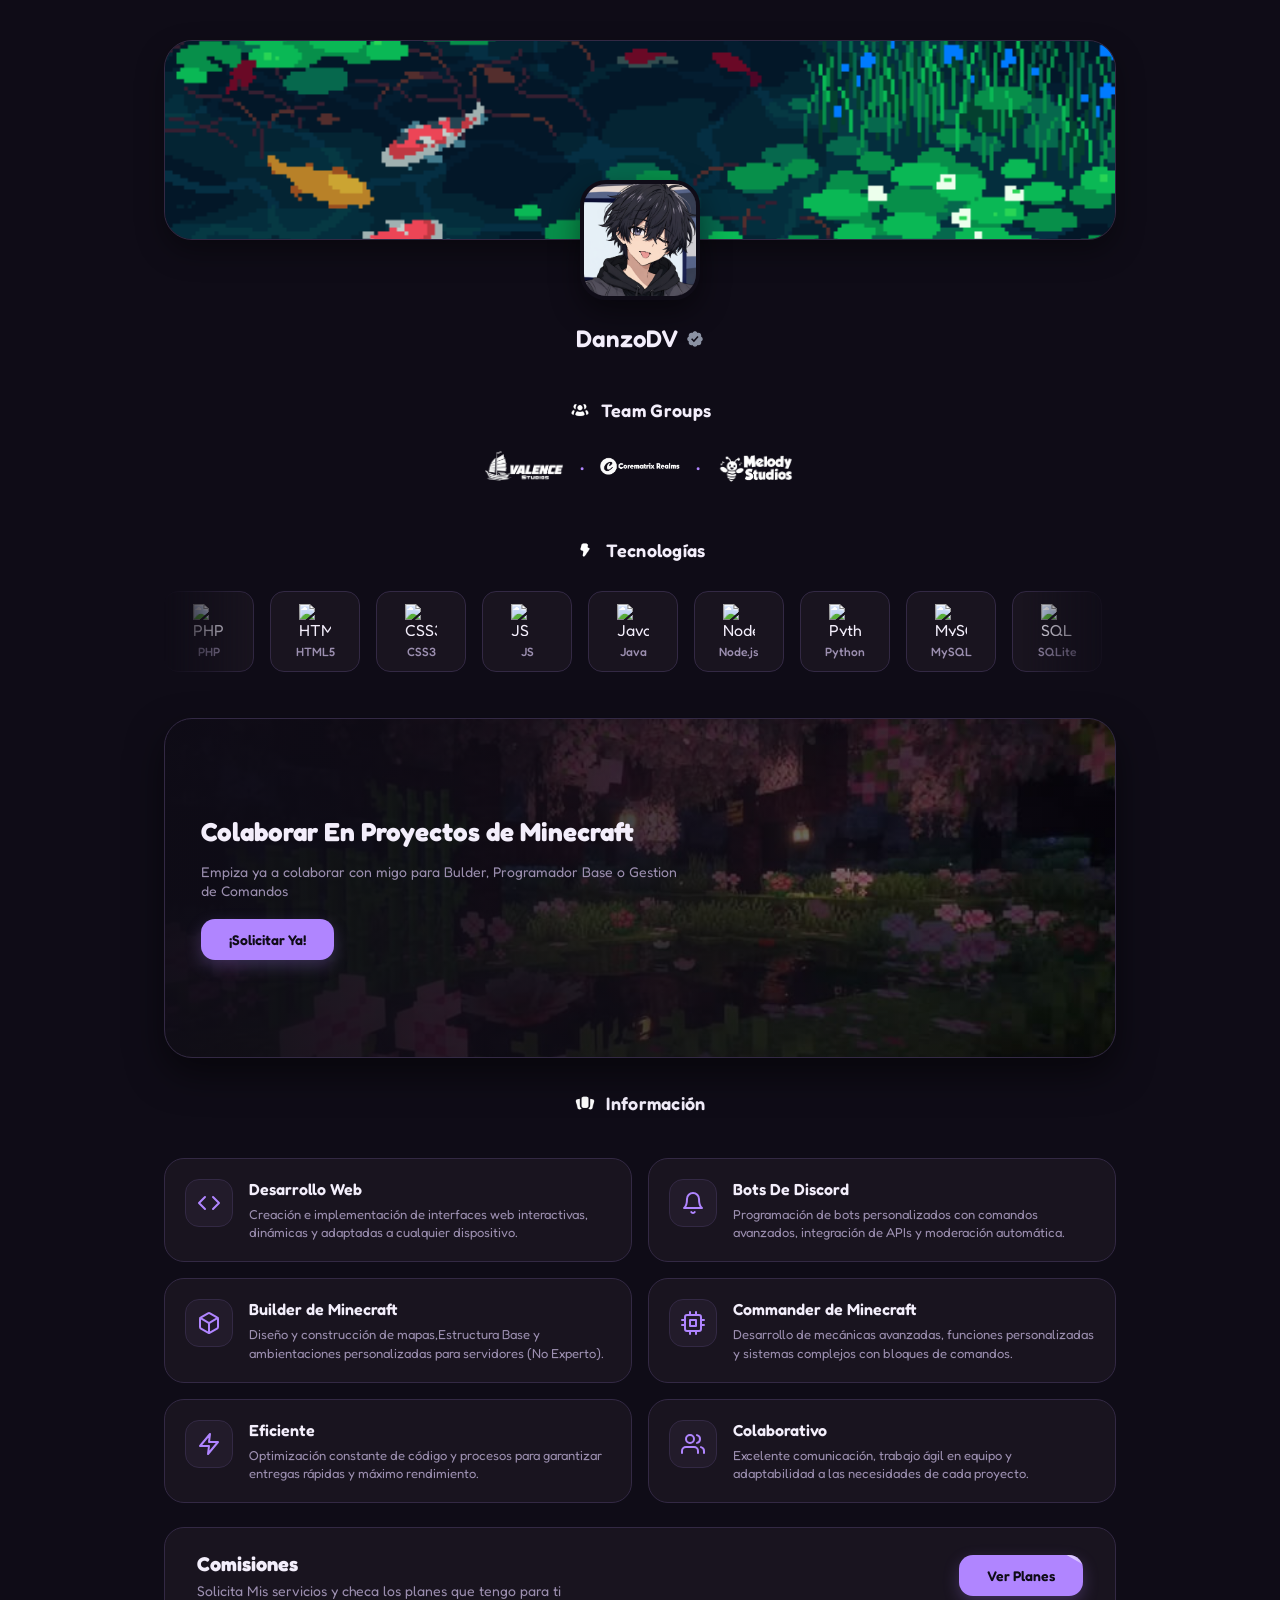
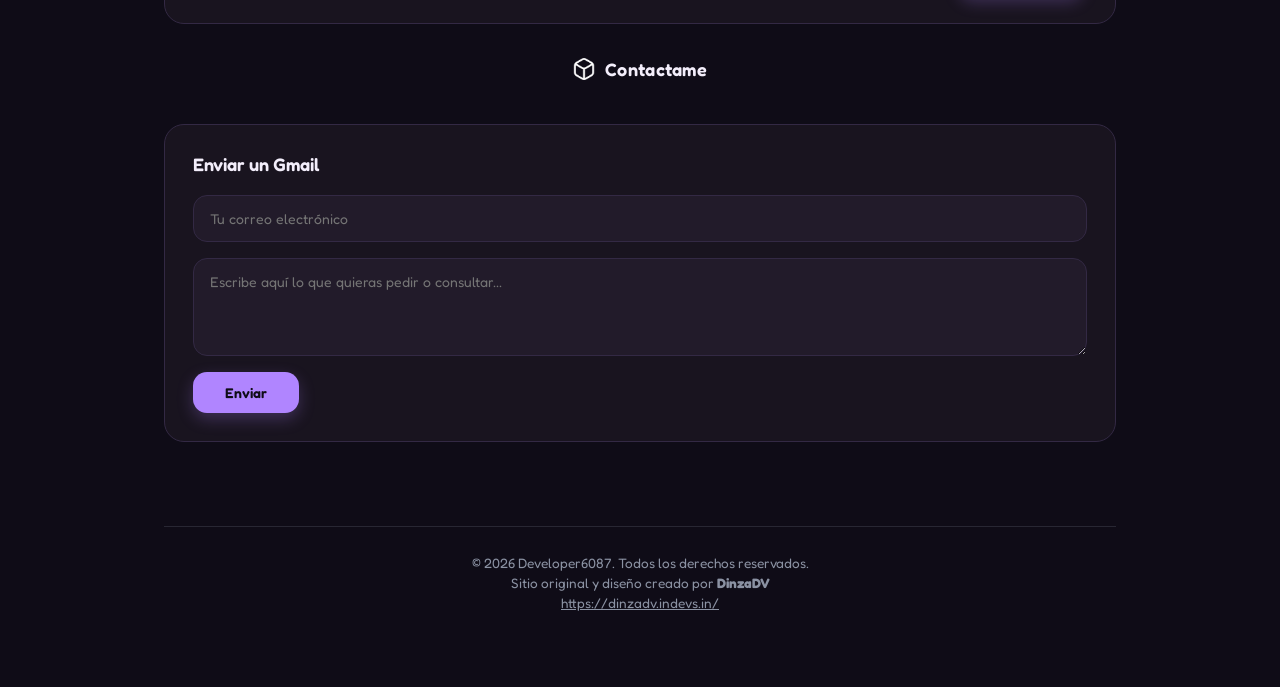
==== commit 3dfce9bc: "Update index.html" ====
--- a/index.html
+++ b/index.html
@@ -3,7 +3,7 @@
 <head>
 <meta charset="UTF-8">
 <meta name="viewport" content="width=device-width, initial-scale=1.0">
-<title>Developer6087</title>
+<title>DanzoDV</title>
 <link rel="preconnect" href="https://fonts.googleapis.com">
 <link rel="preconnect" href="https://fonts.gstatic.com" crossorigin>
 <link href="https://fonts.googleapis.com/css2?family=Fredoka:wght@400;500;600;700&display=swap" rel="stylesheet">
@@ -45,7 +45,7 @@
 
 <div class="identity reveal">
 <h1 class="username">
-Developer6087
+DanzoDV
 <svg class="badge" viewBox="0 0 24 24" style="fill: #8b92a3; width: 18px; height: 18px;"><path d="M22.25 12c0-1.43-.88-2.67-2.19-3.34.46-1.39.2-2.97-.81-4.01s-2.62-1.27-4.01-.81C14.67 2.53 13.43 1.65 12 1.65s-2.67.88-3.34 2.19c-1.39-.46-2.97-.2-4.01.81s-1.27 2.62-.81 4.01C2.53 9.33 1.65 10.57 1.65 12s.88 2.67 2.19 3.34c-.46 1.39-.2 2.97.81 4.01s2.62 1.27 4.01.81c.67 1.31 1.91 2.19 3.34 2.19s2.67-.88 3.34-2.19c1.39.46 2.97.2 4.01-.81s1.27-2.62.81-4.01c1.31-.67 2.19-1.91 2.19-3.34zm-11.71 4.2L6.8 12.46l1.41-1.42 2.26 2.26 4.8-5.23 1.47 1.36-6.2 6.77z"></path></svg>
 </h1>
 </div>
@@ -107,7 +107,7 @@
 <img src="https://cdn.jsdelivr.net/gh/devicons/devicon/icons/sqlite/sqlite-original.svg" alt="SQLite">
 <span>SQLite</span>
 </div>
-<div class="carousel-iter">
+<div class="carousel-item">
 <svg xmlns="http://w3.org/2000/svg" width="1em" height="1em" viewBox="0 0 16 16">
 <path d="M0 0h16v16H0z" fill="none" />
 <path fill="currentColor" fill-rule="evenodd" d="M0 8a8 8 0 0 0 8 8h3.75v-2.75H8A5.25 5.25 0 1 1 13.25 8v1.25h-1.5V8A3.75 3.75 0 1 0 8 11.75h5V8A8 8 0 0 0 0 8m9.25 0a1.25 1.25 0 1 1-2.5 0a1.25 1.25 0 0 1 2.5 0" clip-rule="evenodd" />
@@ -150,7 +150,7 @@
 <img src="https://cdn.jsdelivr.net/gh/devicons/devicon/icons/sqlite/sqlite-original.svg" alt="SQLite">
 <span>SQLite</span>
 </div>
-<div class="carousel-iter">
+<div class="carousel-item">
 <svg xmlns="http://w3.org/2000/svg" width="1em" height="1em" viewBox="0 0 16 16">
 <path d="M0 0h16v16H0z" fill="none" />
 <path fill="currentColor" fill-rule="evenodd" d="M0 8a8 8 0 0 0 8 8h3.75v-2.75H8A5.25 5.25 0 1 1 13.25 8v1.25h-1.5V8A3.75 3.75 0 1 0 8 11.75h5V8A8 8 0 0 0 0 8m9.25 0a1.25 1.25 0 1 1-2.5 0a1.25 1.25 0 0 1 2.5 0" clip-rule="evenodd" />
--- a/css/main.css
+++ b/css/main.css
@@ -5,14 +5,14 @@
 }
 
 :root{
---bg:#0c0e13;
---surface:#161922;
---surface-2:#1e222c;
---border:#282d38;
---text:#eef1f6;
---text-dim:#8b92a3;
---accent:#37e6b3;
---accent-soft:rgba(55,230,179,0.16);
+--bg:#0f0c17;
+--surface:#19141f;
+--surface-2:#221b2a;
+--border:#332944;
+--text:#f3eefb;
+--text-dim:#9c8fb0;
+--accent:#b085ff;
+--accent-soft:rgba(176,133,255,0.16);
 --radius-lg:28px;
 --radius-md:20px;
 --radius-sm:14px;
@@ -27,12 +27,14 @@
 color:var(--text);
 font-family:'Fredoka',sans-serif;
 min-height:100vh;
+user-select:none;
+-webkit-user-select:none;
 }
 
 .page{
 max-width:1000px;
 margin:0 auto;
-padding:40px 24px 80px;
+padding:40px 24px 40px;
 display:flex;
 flex-direction:column;
 gap:36px;
@@ -93,7 +95,10 @@
 }
 
 .identity{
-text-align:center;
+display:flex;
+flex-direction:column;
+align-items:center;
+gap:16px;
 margin-top:-22px;
 }
 
@@ -104,6 +109,133 @@
 font-size:24px;
 font-weight:600;
 color:var(--text);
+}
+
+.quick-links{
+display:flex;
+align-items:center;
+justify-content:center;
+gap:14px;
+width:100%;
+}
+
+.square-btn{
+width:64px;
+height:64px;
+border-radius:var(--radius-sm);
+border:1px solid var(--border);
+background:var(--surface);
+padding:0;
+overflow:hidden;
+display:inline-block;
+cursor:pointer;
+outline:none;
+transition:transform 0.25s ease, border-color 0.25s ease, box-shadow 0.25s ease;
+box-shadow:0 6px 16px rgba(0,0,0,0.3);
+}
+
+.square-btn img{
+width:100%;
+height:100%;
+object-fit:cover;
+display:block;
+}
+
+.square-btn:hover{
+transform:translateY(-4px);
+border-color:var(--accent);
+box-shadow:0 10px 22px rgba(176,133,255,0.25);
+}
+
+.square-btn:active{
+transform:translateY(-1px);
+}
+
+.upcoming-modal-overlay{
+position:fixed;
+top:0;
+left:0;
+width:100%;
+height:100%;
+background:rgba(15,12,23,0.75);
+backdrop-filter:blur(8px);
+-webkit-backdrop-filter:blur(8px);
+z-index:999;
+display:flex;
+align-items:center;
+justify-content:center;
+padding:20px;
+opacity:0;
+pointer-events:none;
+transition:opacity 0.3s ease;
+}
+
+.upcoming-modal-overlay.active{
+opacity:1;
+pointer-events:all;
+}
+
+.upcoming-modal-card{
+background:var(--surface);
+border:1px solid var(--border);
+border-radius:var(--radius-md);
+padding:32px 28px;
+max-width:380px;
+width:100%;
+text-align:center;
+display:flex;
+flex-direction:column;
+align-items:center;
+gap:14px;
+box-shadow:0 20px 40px rgba(0,0,0,0.6);
+transform:scale(0.9);
+transition:transform 0.3s ease;
+}
+
+.upcoming-modal-overlay.active .upcoming-modal-card{
+transform:scale(1);
+}
+
+.upcoming-modal-icon{
+width:56px;
+height:56px;
+border-radius:50%;
+background:var(--accent-soft);
+color:var(--accent);
+display:flex;
+align-items:center;
+justify-content:center;
+}
+
+.upcoming-modal-card h3{
+font-size:20px;
+font-weight:700;
+color:var(--text);
+}
+
+.upcoming-modal-card p{
+font-size:14px;
+color:var(--text-dim);
+line-height:1.4;
+}
+
+.upcoming-modal-close{
+margin-top:6px;
+padding:10px 24px;
+background:var(--accent);
+color:#0f0c17;
+font-family:'Fredoka',sans-serif;
+font-weight:600;
+font-size:14px;
+border:none;
+border-radius:var(--radius-sm);
+cursor:pointer;
+transition:transform 0.2s ease, background-color 0.2s ease;
+}
+
+.upcoming-modal-close:hover{
+transform:translateY(-2px);
+background:#c4a2ff;
 }
 
 .section-title{
@@ -230,7 +362,7 @@
 width:100%;
 min-height:340px;
 border-radius:var(--radius-lg);
-background:linear-gradient(90deg, rgba(12, 14, 19, 0.95) 0%, rgba(12, 14, 19, 0.75) 55%, rgba(12, 14, 19, 0.3) 100%), url('../img/fn/f1.jpg') center/cover no-repeat;
+background:linear-gradient(90deg, rgba(15, 12, 23, 0.95) 0%, rgba(15, 12, 23, 0.75) 55%, rgba(15, 12, 23, 0.3) 100%), url('../img/fn/f1.jpg') center/cover no-repeat;
 border:1px solid var(--border);
 display:flex;
 flex-direction:row;
@@ -268,20 +400,20 @@
 display:inline-block;
 padding:12px 28px;
 background:var(--accent);
-color:#0c0e13;
+color:#0f0c17;
 font-weight:600;
 font-size:14px;
 border-radius:var(--radius-sm);
 text-decoration:none;
 transition:transform 0.2s ease, box-shadow 0.2s ease, background-color 0.2s ease;
-box-shadow:0 6px 16px rgba(55,230,179,0.25);
+box-shadow:0 6px 16px rgba(176,133,255,0.25);
 margin-top:4px;
 }
 
 .hero-btn:hover{
 transform:translateY(-2px);
-box-shadow:0 8px 22px rgba(55,230,179,0.4);
-background:#45f0bd;
+box-shadow:0 8px 22px rgba(176,133,255,0.4);
+background:#c4a2ff;
 }
 
 .hero-model{
@@ -387,14 +519,14 @@
 display:inline-block;
 padding:12px 28px;
 background:var(--accent);
-color:#0c0e13;
+color:#0f0c17;
 font-weight:600;
 font-size:14px;
 border-radius:var(--radius-sm);
 text-decoration:none;
 overflow:hidden;
 transition:transform 0.2s ease, box-shadow 0.2s ease, background-color 0.2s ease;
-box-shadow:0 6px 16px rgba(55,230,179,0.25);
+box-shadow:0 6px 16px rgba(176,133,255,0.25);
 white-space:nowrap;
 }
 
@@ -424,8 +556,8 @@
 
 .shine-btn:hover{
 transform:translateY(-2px);
-box-shadow:0 8px 22px rgba(55,230,179,0.4);
-background:#45f0bd;
+box-shadow:0 8px 22px rgba(176,133,255,0.4);
+background:#c4a2ff;
 }
 
 .contact-card{
@@ -478,7 +610,7 @@
 align-self:flex-start;
 padding:12px 32px;
 background:var(--accent);
-color:#0c0e13;
+color:#0f0c17;
 font-family:'Fredoka',sans-serif;
 font-weight:600;
 font-size:14px;
@@ -486,23 +618,43 @@
 border-radius:var(--radius-sm);
 cursor:pointer;
 transition:transform 0.2s ease, box-shadow 0.2s ease, background-color 0.2s ease;
-box-shadow:0 6px 16px rgba(55,230,179,0.25);
+box-shadow:0 6px 16px rgba(176,133,255,0.25);
 }
 
 .contact-btn:hover{
 transform:translateY(-2px);
-box-shadow:0 8px 22px rgba(55,230,179,0.4);
-background:#45f0bd;
+box-shadow:0 8px 22px rgba(176,133,255,0.4);
+background:#c4a2ff;
+}
+
+.footer-legal{
+width:100%;
+max-width:1000px;
+margin:0 auto;
+padding:24px 24px 40px;
+text-align:center;
+border-top:1px solid var(--border);
+}
+
+.footer-legal p{
+font-size:13px;
+color:var(--text-dim);
+line-height:1.6;
 }
 
 @media (max-width:640px){
 .page{
-padding:20px 16px 60px;
+padding:20px 16px 40px;
 gap:24px;
 }
 
 .banner{
 height:150px;
+}
+
+.square-btn{
+width:56px;
+height:56px;
 }
 
 .hero-card{
